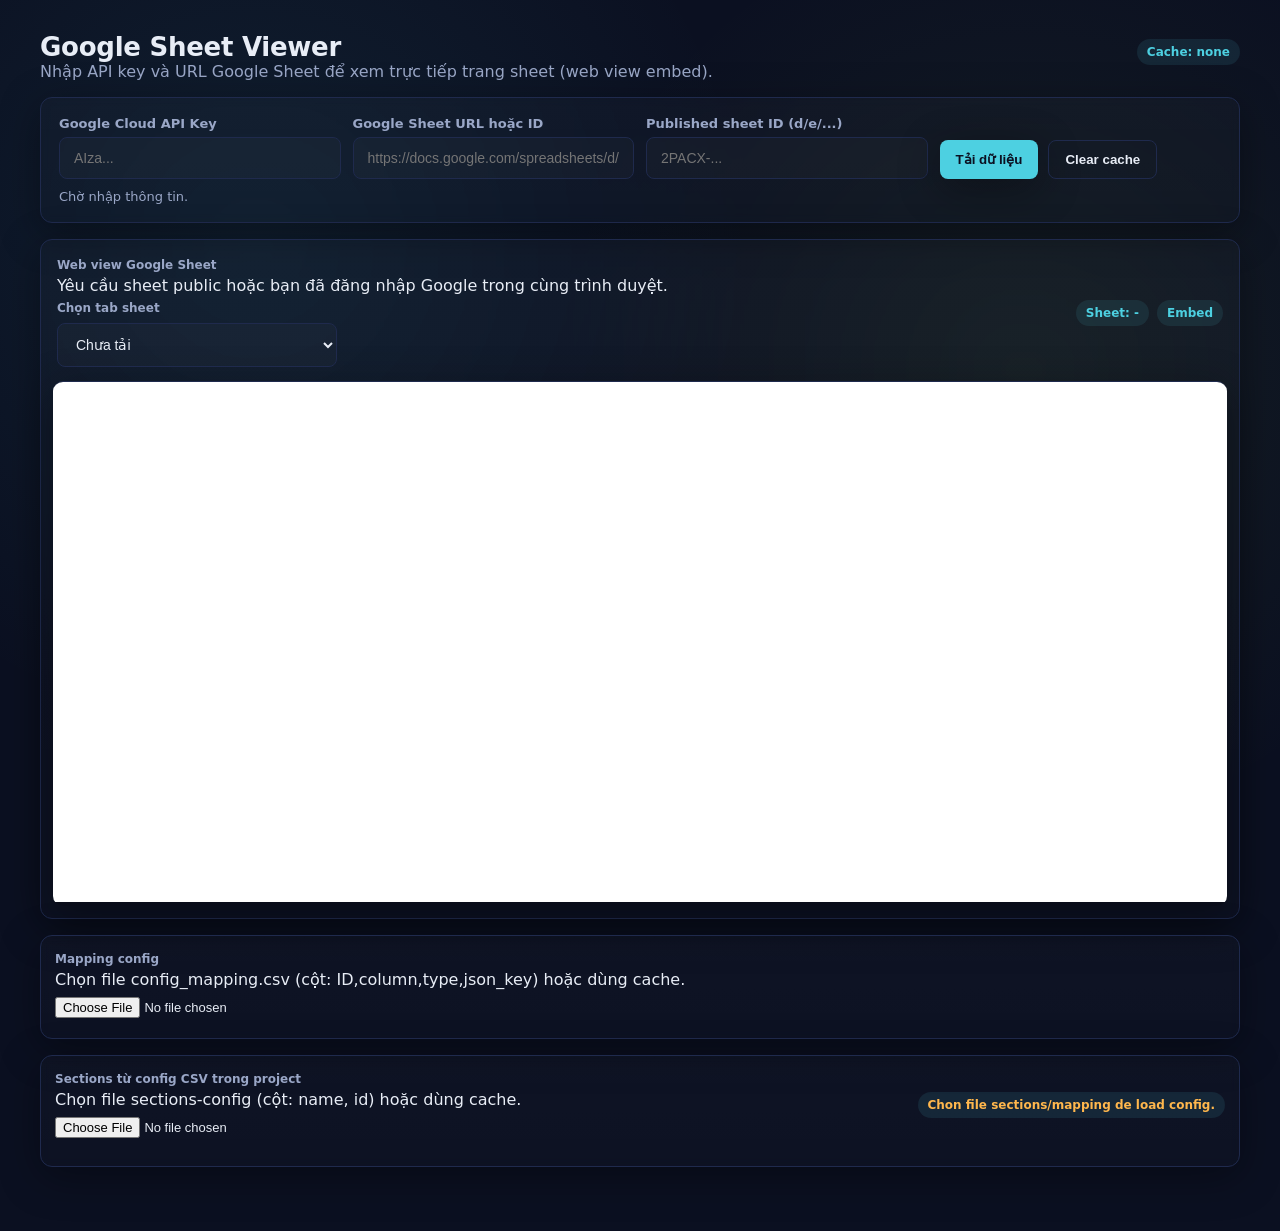
==== index.html @ adf45b47 "init" ====
<!DOCTYPE html>
<html lang="en">
<head>
  <meta charset="UTF-8" />
  <meta name="viewport" content="width=device-width, initial-scale=1.0" />
  <title>Google Sheet Viewer</title>
  <link rel="stylesheet" href="style.css" />
</head>
<body>
  <main class="page">
    <header>
      <div>
        <h1>Google Sheet Viewer</h1>
        <p class="lead">Nhập API key và URL Google Sheet để xem trực tiếp trang sheet (web view embed).</p>
      </div>
      <div class="badge" id="cacheState">Cache: none</div>
    </header>

    <section class="panel">
      <div class="controls">
        <label>
          Google Cloud API Key
          <input type="text" id="apiKey" placeholder="AIza..." autocomplete="off" />
        </label>
        <label>
          Google Sheet URL hoặc ID
          <input type="text" id="sheetUrl" placeholder="https://docs.google.com/spreadsheets/d/..." autocomplete="off" />
        </label>
        <label>
          Published sheet ID (d/e/...)
          <input type="text" id="publishedId" placeholder="2PACX-..." autocomplete="off" />
        </label>
        <div class="btn-row">
          <button id="loadBtn">Tải dữ liệu</button>
          <button class="secondary" id="clearCacheBtn">Clear cache</button>
        </div>
      </div>
      <div class="status" id="status">Chờ nhập thông tin.</div>
    </section>

    <section class="panel sheet-panel">
      <div class="sheet-head">
        <div>
          <div class="compact-label">Web view Google Sheet</div>
          <div class="muted">Yêu cầu sheet public hoặc bạn đã đăng nhập Google trong cùng trình duyệt.</div>
          <div class="selector-row">
            <label class="compact-label" for="sheetSelect">Chọn tab sheet</label>
            <select id="sheetSelect">
              <option value="">Chưa tải</option>
            </select>
          </div>
        </div>
        <div class="badge-row">
          <div class="badge" id="sheetBadge">Sheet: -</div>
          <div class="badge" id="dimensionBadge">Embed</div>
        </div>
      </div>
      <div class="iframe-wrap">
        <iframe id="sheetFrame" title="Google Sheet" allowfullscreen></iframe>
      </div>
    </section>

    <section class="panel section-panel">
      <div class="section-head">
        <div>
          <div class="compact-label">Mapping config</div>
          <div class="muted">Chọn file config_mapping.csv (cột: ID,column,type,json_key) hoặc dùng cache.</div>
          <div class="file-row">
            <input type="file" id="mappingFile" accept=".csv,text/csv" />
          </div>
        </div>
      </div>
      <div id="mappingHost"></div>
    </section>

    <section class="panel section-panel">
      <div class="section-head">
        <div>
          <div class="compact-label">Sections từ config CSV trong project</div>
          <div class="muted">Chọn file sections-config (cột: name, id) hoặc dùng cache.</div>
          <div class="file-row">
            <input type="file" id="sectionsFile" accept=".csv,text/csv" />
          </div>
        </div>
        <div class="badge" id="sectionStatus">Chưa tải</div>
      </div>
      <div id="sectionsContainer" class="sections"></div>
    </section>
  </main>

  <script src="script.js"></script>
</body>
</html>
---- style.css ----
:root {
  --bg: #0b1021;
  --card: #101737;
  --accent: #4dd0e1;
  --accent-2: #8bc34a;
  --text: #e8edf6;
  --muted: #9aa7c7;
  --border: #1f2a4d;
  --warn: #ffb74d;
  --danger: #ef5350;
  --shadow: 0 10px 40px rgba(0, 0, 0, 0.35);
  --radius: 12px;
  --font: "Space Grotesk", "Inter", system-ui, -apple-system, sans-serif;
}
* { box-sizing: border-box; }
body {
  margin: 0;
  min-height: 100vh;
  background:
    radial-gradient(circle at 20% 20%, rgba(77, 208, 225, 0.08), transparent 35%),
    radial-gradient(circle at 80% 30%, rgba(139, 195, 74, 0.08), transparent 35%),
    var(--bg);
  font-family: var(--font);
  color: var(--text);
  display: flex;
  justify-content: center;
  padding: 32px 20px 64px;
}
.page { width: min(1200px, 100%); }
header {
  display: flex;
  justify-content: space-between;
  align-items: baseline;
  gap: 12px;
  margin-bottom: 16px;
}
h1 { margin: 0; letter-spacing: -0.01em; font-size: 26px; }
p.lead { margin: 0; color: var(--muted); }
.panel {
  background: linear-gradient(180deg, rgba(255,255,255,0.02), rgba(255,255,255,0.01));
  border: 1px solid var(--border);
  border-radius: var(--radius);
  padding: 18px;
  box-shadow: var(--shadow);
  backdrop-filter: blur(4px);
}
.controls {
  display: grid;
  gap: 12px;
  grid-template-columns: repeat(auto-fit, minmax(240px, 1fr));
  align-items: end;
}
label {
  display: grid;
  gap: 6px;
  font-weight: 600;
  color: var(--muted);
  font-size: 13px;
}
input[type="text"],
select {
  padding: 12px 14px;
  border-radius: 8px;
  border: 1px solid var(--border);
  background: rgba(255, 255, 255, 0.02);
  color: var(--text);
  width: 100%;
  font-size: 14px;
  outline: none;
  transition: border-color 0.2s ease, box-shadow 0.2s ease;
}
input[type="text"]:focus,
select:focus {
  border-color: var(--accent);
  box-shadow: 0 0 0 3px rgba(77, 208, 225, 0.25);
}
.file-row {
  margin-top: 8px;
  display: flex;
  gap: 10px;
  align-items: center;
  flex-wrap: wrap;
}
input[type="file"] {
  color: var(--text);
  font-size: 13px;
}
.btn-row { display: flex; gap: 10px; flex-wrap: wrap; }
button {
  border: none;
  border-radius: 8px;
  padding: 11px 16px;
  font-weight: 700;
  cursor: pointer;
  color: var(--bg);
  background: var(--accent);
  box-shadow: var(--shadow);
  transition: transform 0.15s ease, box-shadow 0.2s ease, opacity 0.2s ease;
}
button.secondary {
  background: transparent;
  color: var(--text);
  border: 1px solid var(--border);
  box-shadow: none;
}
button.apply {
  background: #ef5350;
  color: #fff;
  min-width: 150px;
  align-self: flex-start;
}
button.copy {
  background: #66bb6a;
  color: #fff;
  min-width: 150px;
  align-self: flex-start;
}
.action-row {
  display: flex;
  gap: 10px;
  flex-wrap: wrap;
}
button:active { transform: translateY(1px); box-shadow: none; }
.status {
  margin-top: 10px;
  font-size: 13px;
  color: var(--muted);
}
.status strong { color: var(--text); }
.sheet-panel { margin-top: 16px; padding: 12px; }
.sheet-head {
  display: flex;
  justify-content: space-between;
  align-items: center;
  gap: 12px;
  padding: 6px 4px;
}
.badge-row {
  display: flex;
  gap: 8px;
  flex-wrap: wrap;
  justify-content: flex-end;
}
.selector-row {
  margin-top: 6px;
  display: grid;
  gap: 4px;
  max-width: 280px;
}
.tab-bar {
  display: flex;
  gap: 8px;
  flex-wrap: wrap;
}
.badge {
  display: inline-flex;
  align-items: center;
  gap: 6px;
  padding: 6px 10px;
  border-radius: 999px;
  background: rgba(77, 208, 225, 0.1);
  color: var(--accent);
  font-weight: 700;
  font-size: 12px;
}
.compact-label { color: var(--muted); font-size: 12px; font-weight: 700; margin-bottom: 4px; }
.iframe-wrap {
  border-top: 1px solid var(--border);
  margin-top: 8px;
  border-radius: 10px;
  overflow: hidden;
  box-shadow: var(--shadow);
  background: rgba(0,0,0,0.25);
  min-height: 520px;
}
iframe {
  width: 100%;
  height: 520px;
  border: none;
  background: #fff;
}
.section-panel { margin-top: 16px; padding: 12px; }
.section-head {
  display: flex;
  justify-content: space-between;
  align-items: center;
  gap: 12px;
  padding: 4px 2px 8px;
}
.sections { display: grid; gap: 10px; margin-top: 8px; }
.section {
  border: 1px solid var(--border);
  border-radius: 10px;
  overflow: hidden;
  background: rgba(255,255,255,0.02);
}
.section summary {
  list-style: none;
  cursor: pointer;
  padding: 12px 14px;
  display: flex;
  justify-content: space-between;
  align-items: center;
  gap: 10px;
  font-weight: 700;
  color: var(--text);
  background: rgba(77, 208, 225, 0.08);
  border-bottom: 1px solid var(--border);
}
.section summary::-webkit-details-marker { display: none; }
.section summary small { color: var(--muted); font-weight: 600; }
.section .body {
  padding: 12px 14px;
  display: grid;
  gap: 10px;
}
.section textarea {
  width: 100%;
  min-height: 120px;
  border-radius: 8px;
  border: 1px solid var(--border);
  background: rgba(255,255,255,0.02);
  color: var(--text);
  padding: 10px;
  font-family: "JetBrains Mono", Consolas, monospace;
  font-size: 13px;
  resize: vertical;
}
.tree {
  border: 1px solid var(--border);
  border-radius: 8px;
  padding: 10px;
  background: rgba(0,0,0,0.2);
  font-family: "JetBrains Mono", Consolas, monospace;
  font-size: 13px;
  max-height: 800px;
  overflow: auto;
}
.tree ul { list-style: none; padding-left: 16px; margin: 0; }
.tree li { margin: 4px 0; }
.tree .pair { display: flex; align-items: center; gap: 6px; }
.tree .key { color: var(--accent); min-width: 60px; }
.tree .pair .muted { font-size: 12px; }
.tree input.value {
  flex: 1;
  min-width: 120px;
  padding: 6px 8px;
  border: 1px solid var(--border);
  border-radius: 6px;
  background: rgba(255,255,255,0.04);
  color: var(--text);
}
.tree input.value.edited {
  background: rgba(255, 223, 128, 0.35);
  border-color: rgba(255, 193, 7, 0.5);
}
.tree .key.highlight {
  background: rgba(255, 223, 128, 0.35);
  padding: 2px 6px;
  border-radius: 6px;
}
.tree .key.highlight-new {
  background: rgba(255, 82, 82, 0.35);
  padding: 2px 6px;
  border-radius: 6px;
}
.mapping-panel {
  margin-top: 6px;
  overflow: auto;
  max-height: 400px;
}
.map-table {
  width: 100%;
  border-collapse: collapse;
  font-size: 13px;
  margin-bottom: 6px;
}
.map-table th, .map-table td {
  border: 1px solid var(--border);
  padding: 6px 8px;
  text-align: left;
}
.map-table th {
  background: rgba(77, 208, 225, 0.12);
  color: var(--text);
}
.warn { color: var(--warn); }
.danger { color: var(--danger); }
@media (max-width: 720px) {
  header { flex-direction: column; align-items: flex-start; }
  h1 { font-size: 22px; }
  .controls { grid-template-columns: 1fr; }
}
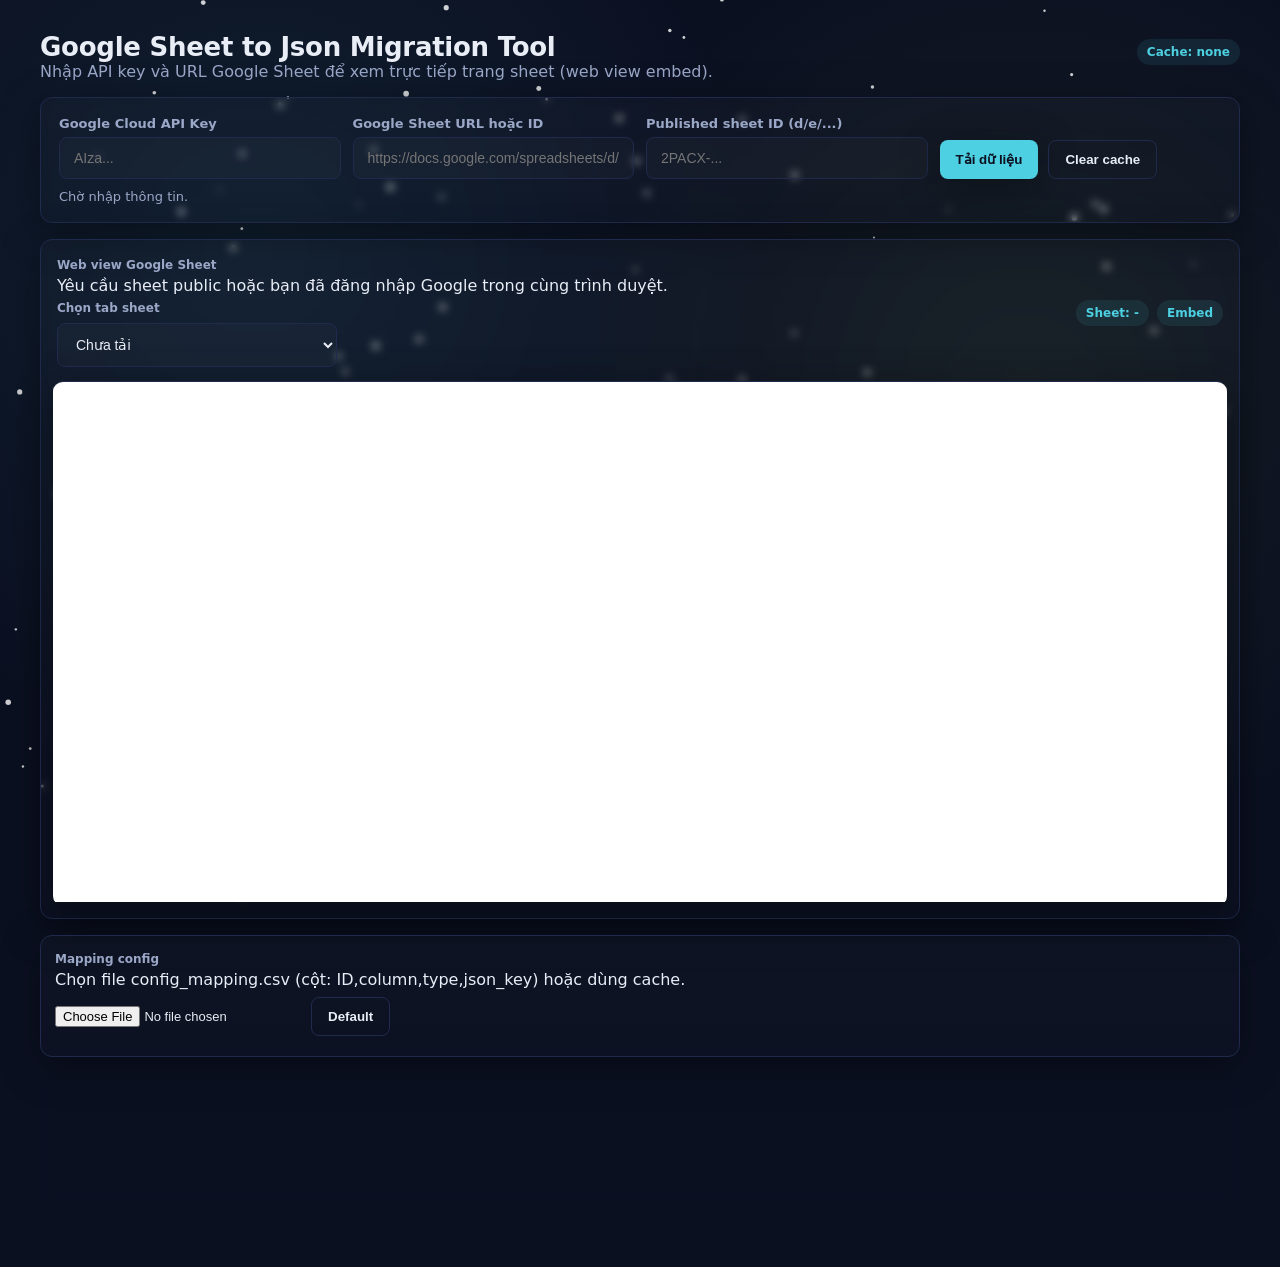
==== commit 6989c703: "update" ====
--- a/index.html
+++ b/index.html
@@ -3,14 +3,16 @@
 <head>
   <meta charset="UTF-8" />
   <meta name="viewport" content="width=device-width, initial-scale=1.0" />
-  <title>Google Sheet Viewer</title>
+  <title>Google Sheet to Json Migration Tool</title>
+  <link rel="icon" type="image/png" href="Icon/icon.png" />
   <link rel="stylesheet" href="style.css" />
 </head>
 <body>
+  <canvas id="snowCanvas"></canvas>
   <main class="page">
     <header>
       <div>
-        <h1>Google Sheet Viewer</h1>
+        <h1>Google Sheet to Json Migration Tool</h1>
         <p class="lead">Nhập API key và URL Google Sheet để xem trực tiếp trang sheet (web view embed).</p>
       </div>
       <div class="badge" id="cacheState">Cache: none</div>
@@ -67,6 +69,7 @@
           <div class="muted">Chọn file config_mapping.csv (cột: ID,column,type,json_key) hoặc dùng cache.</div>
           <div class="file-row">
             <input type="file" id="mappingFile" accept=".csv,text/csv" />
+            <button class="secondary" id="mappingDefault">Default</button>
           </div>
         </div>
       </div>
@@ -80,6 +83,7 @@
           <div class="muted">Chọn file sections-config (cột: name, id) hoặc dùng cache.</div>
           <div class="file-row">
             <input type="file" id="sectionsFile" accept=".csv,text/csv" />
+            <button class="secondary" id="sectionsDefault">Default</button>
           </div>
         </div>
         <div class="badge" id="sectionStatus">Chưa tải</div>
--- a/style.css
+++ b/style.css
@@ -25,8 +25,17 @@
   display: flex;
   justify-content: center;
   padding: 32px 20px 64px;
+  position: relative;
+  overflow-x: hidden;
 }
 .page { width: min(1200px, 100%); }
+.snow-canvas, #snowCanvas {
+  position: fixed;
+  inset: 0;
+  pointer-events: none;
+  z-index: 0;
+}
+.page { position: relative; z-index: 1; }
 header {
   display: flex;
   justify-content: space-between;
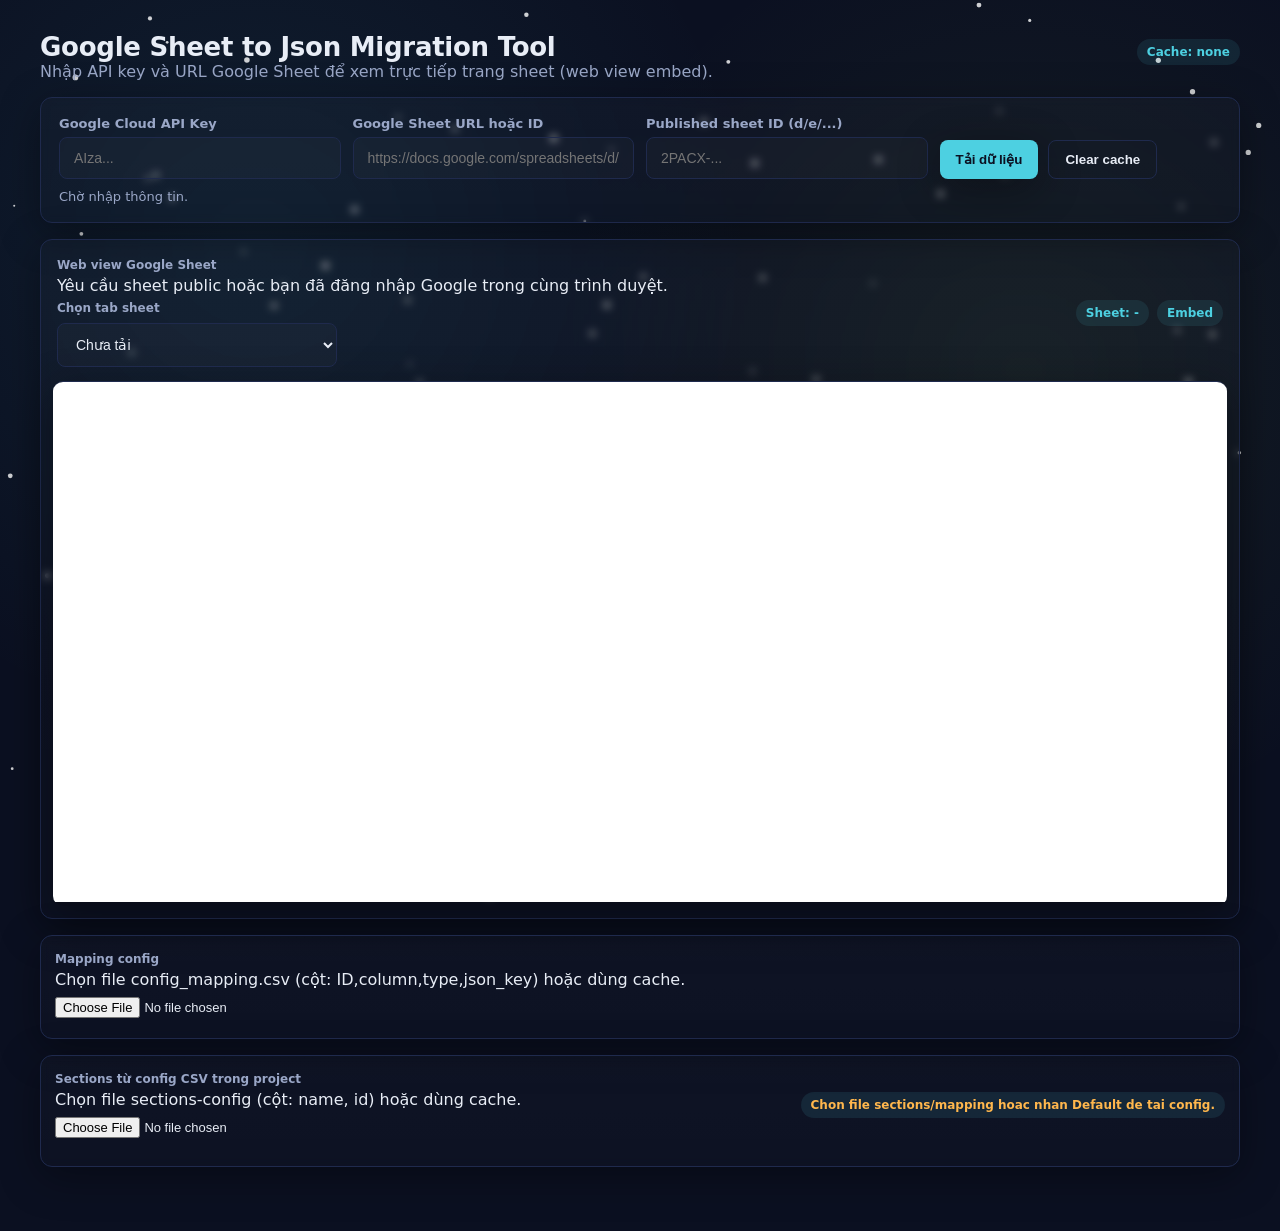
==== commit c6e28223: "fix logic" ====
--- a/index.html
+++ b/index.html
@@ -69,7 +69,6 @@
           <div class="muted">Chọn file config_mapping.csv (cột: ID,column,type,json_key) hoặc dùng cache.</div>
           <div class="file-row">
             <input type="file" id="mappingFile" accept=".csv,text/csv" />
-            <button class="secondary" id="mappingDefault">Default</button>
           </div>
         </div>
       </div>
@@ -83,7 +82,6 @@
           <div class="muted">Chọn file sections-config (cột: name, id) hoặc dùng cache.</div>
           <div class="file-row">
             <input type="file" id="sectionsFile" accept=".csv,text/csv" />
-            <button class="secondary" id="sectionsDefault">Default</button>
           </div>
         </div>
         <div class="badge" id="sectionStatus">Chưa tải</div>
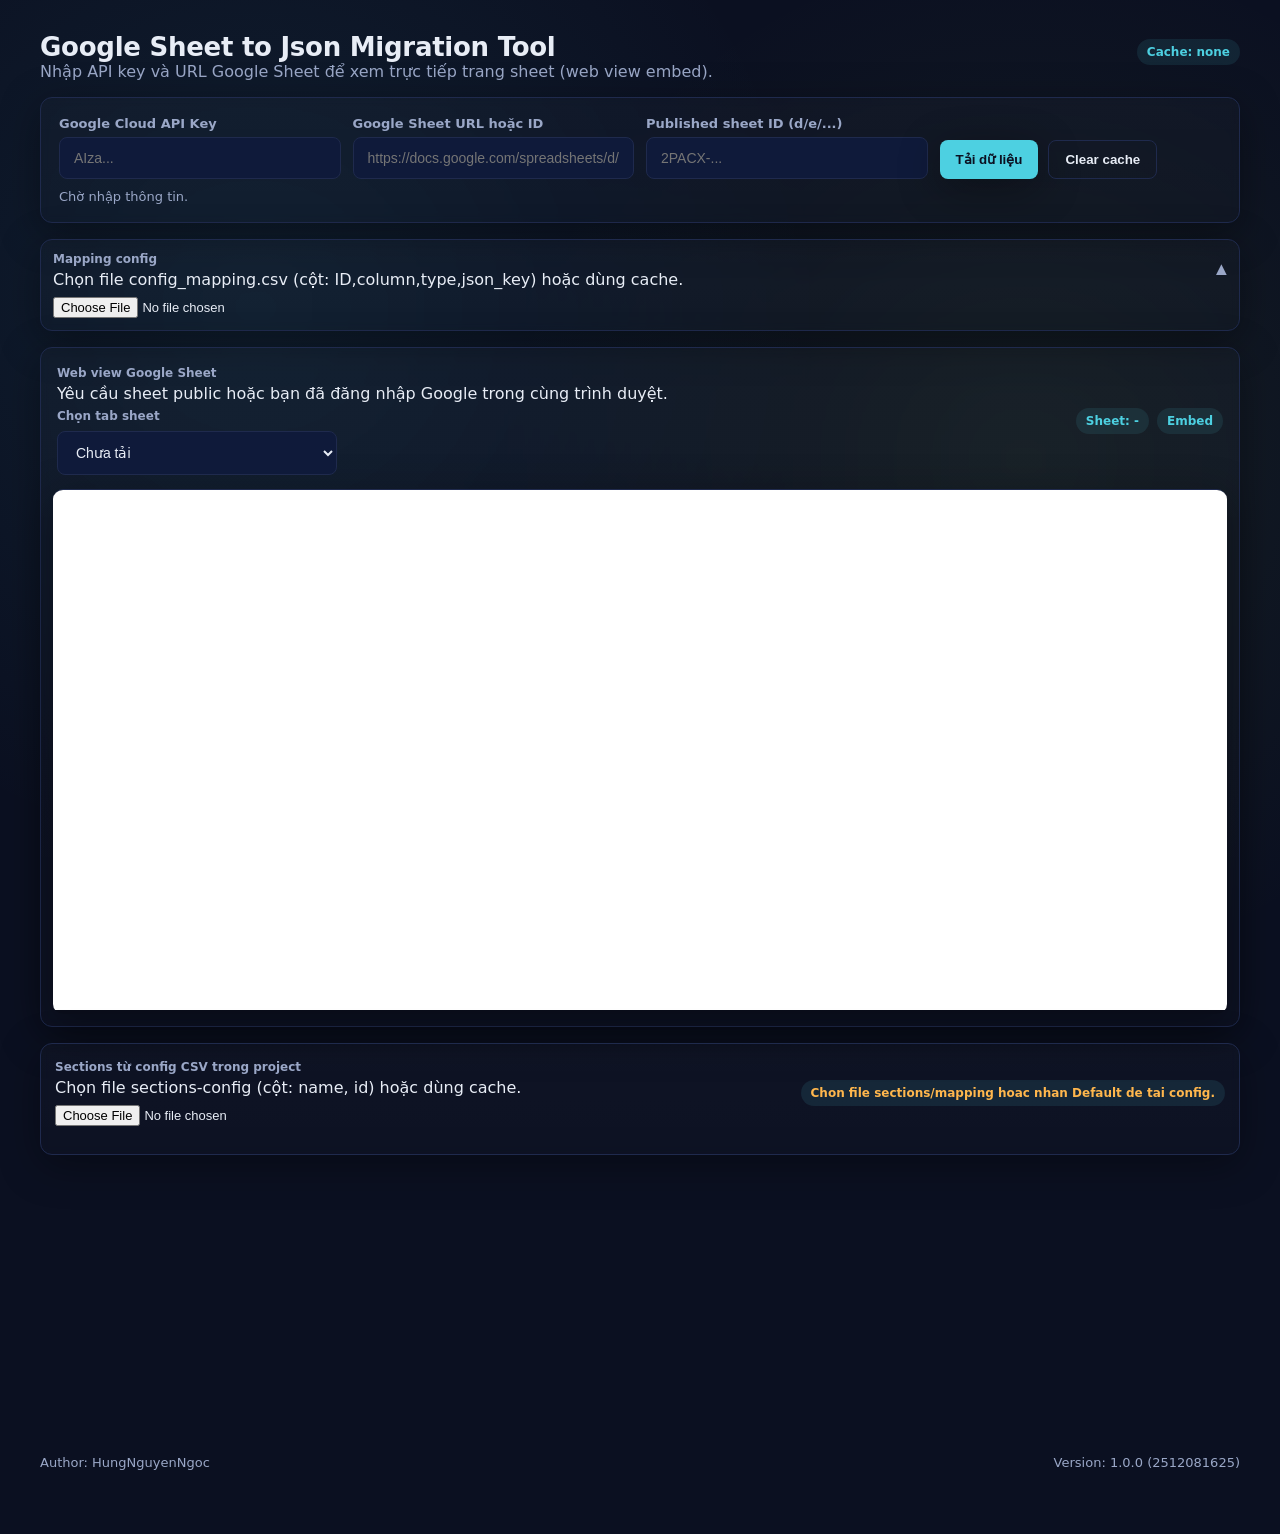
==== commit 5cbad07c: "update compact json" ====
--- a/index.html
+++ b/index.html
@@ -40,6 +40,22 @@
       <div class="status" id="status">Chờ nhập thông tin.</div>
     </section>
 
+    <section class="panel section-panel">
+      <details open id="mappingToggle" class="mapping-section">
+        <summary>
+          <div>
+            <div class="compact-label">Mapping config</div>
+            <div class="muted">Chọn file config_mapping.csv (cột: ID,column,type,json_key) hoặc dùng cache.</div>
+          </div>
+          <span class="chevron">▼</span>
+        </summary>
+        <div class="file-row">
+          <input type="file" id="mappingFile" accept=".csv,text/csv" />
+        </div>
+        <div id="mappingHost"></div>
+      </details>
+    </section>
+
     <section class="panel sheet-panel">
       <div class="sheet-head">
         <div>
@@ -65,19 +81,6 @@
     <section class="panel section-panel">
       <div class="section-head">
         <div>
-          <div class="compact-label">Mapping config</div>
-          <div class="muted">Chọn file config_mapping.csv (cột: ID,column,type,json_key) hoặc dùng cache.</div>
-          <div class="file-row">
-            <input type="file" id="mappingFile" accept=".csv,text/csv" />
-          </div>
-        </div>
-      </div>
-      <div id="mappingHost"></div>
-    </section>
-
-    <section class="panel section-panel">
-      <div class="section-head">
-        <div>
           <div class="compact-label">Sections từ config CSV trong project</div>
           <div class="muted">Chọn file sections-config (cột: name, id) hoặc dùng cache.</div>
           <div class="file-row">
@@ -88,6 +91,13 @@
       </div>
       <div id="sectionsContainer" class="sections"></div>
     </section>
+
+    <footer class="footer">
+      <div class="footer-content">
+        <span>Author: HungNguyenNgoc</span>
+        <span>Version: 1.0.0 (2512081625)</span>
+      </div>
+    </footer>
   </main>
 
   <script src="script.js"></script>
--- a/style.css
+++ b/style.css
@@ -71,7 +71,7 @@
   padding: 12px 14px;
   border-radius: 8px;
   border: 1px solid var(--border);
-  background: rgba(255, 255, 255, 0.02);
+  background: #0f1a3a;
   color: var(--text);
   width: 100%;
   font-size: 14px;
@@ -82,6 +82,11 @@
 select:focus {
   border-color: var(--accent);
   box-shadow: 0 0 0 3px rgba(77, 208, 225, 0.25);
+}
+select option {
+  background: #0f1a3a;
+  color: #e8edf6;
+  padding: 8px 10px;
 }
 .file-row {
   margin-top: 8px;
@@ -278,6 +283,33 @@
   overflow: auto;
   max-height: 400px;
 }
+.mapping-section summary {
+  display: flex;
+  align-items: center;
+  justify-content: space-between;
+  list-style: none;
+  cursor: pointer;
+}
+.mapping-section summary::-webkit-details-marker { display: none; }
+.mapping-section summary .chevron {
+  font-size: 14px;
+  color: var(--muted);
+  transition: transform 0.2s ease;
+}
+.mapping-section[open] summary .chevron {
+  transform: rotate(180deg);
+}
+.footer {
+  padding-top: 300px;
+  color: var(--muted);
+  font-size: 13px;
+}
+.footer-content {
+  display: flex;
+  justify-content: space-between;
+  gap: 12px;
+  flex-wrap: wrap;
+}
 .map-table {
   width: 100%;
   border-collapse: collapse;
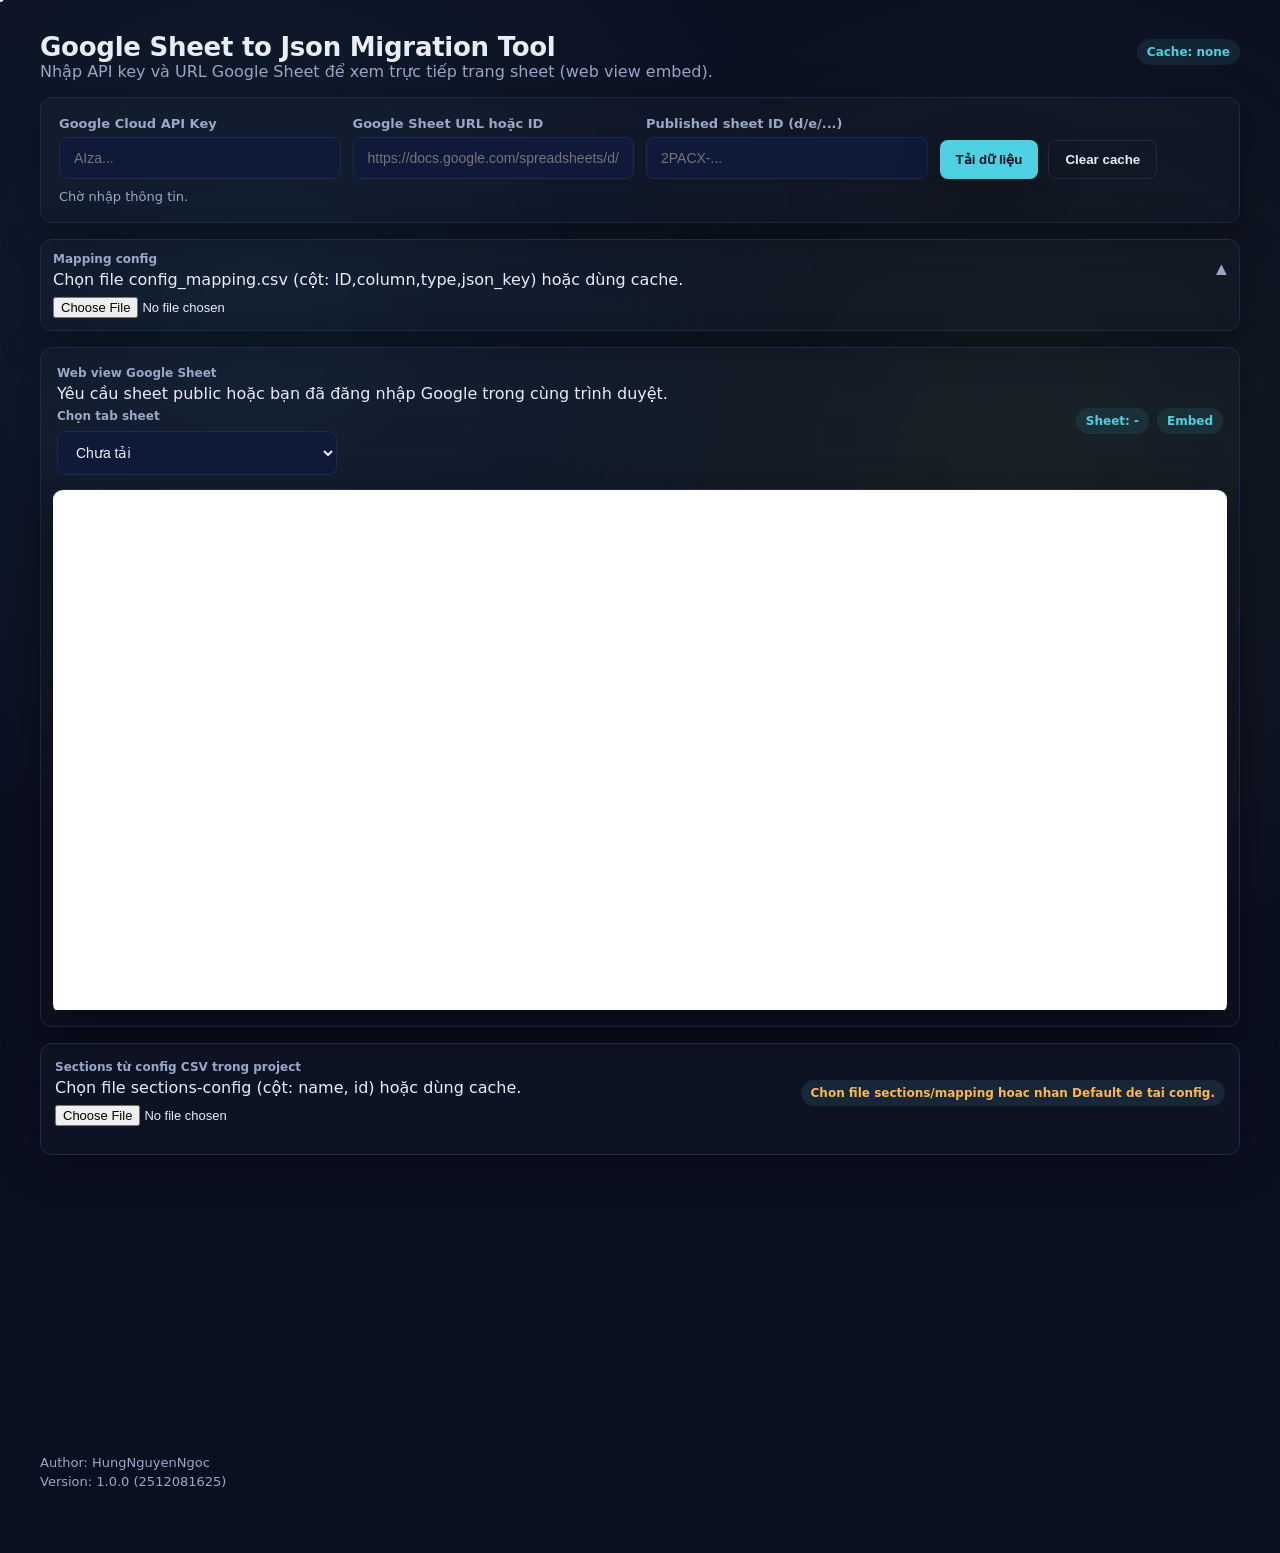
==== commit 1ff3be09: "fix bugsssss" ====
--- a/index.html
+++ b/index.html
@@ -94,8 +94,8 @@
 
     <footer class="footer">
       <div class="footer-content">
-        <span>Author: HungNguyenNgoc</span>
-        <span>Version: 1.0.0 (2512081625)</span>
+        <div>Author: HungNguyenNgoc</div>
+        <div>Version: 1.0.0 (2512081625)</div>
       </div>
     </footer>
   </main>
--- a/style.css
+++ b/style.css
@@ -305,10 +305,8 @@
   font-size: 13px;
 }
 .footer-content {
-  display: flex;
-  justify-content: space-between;
-  gap: 12px;
-  flex-wrap: wrap;
+  display: grid;
+  gap: 4px;
 }
 .map-table {
   width: 100%;
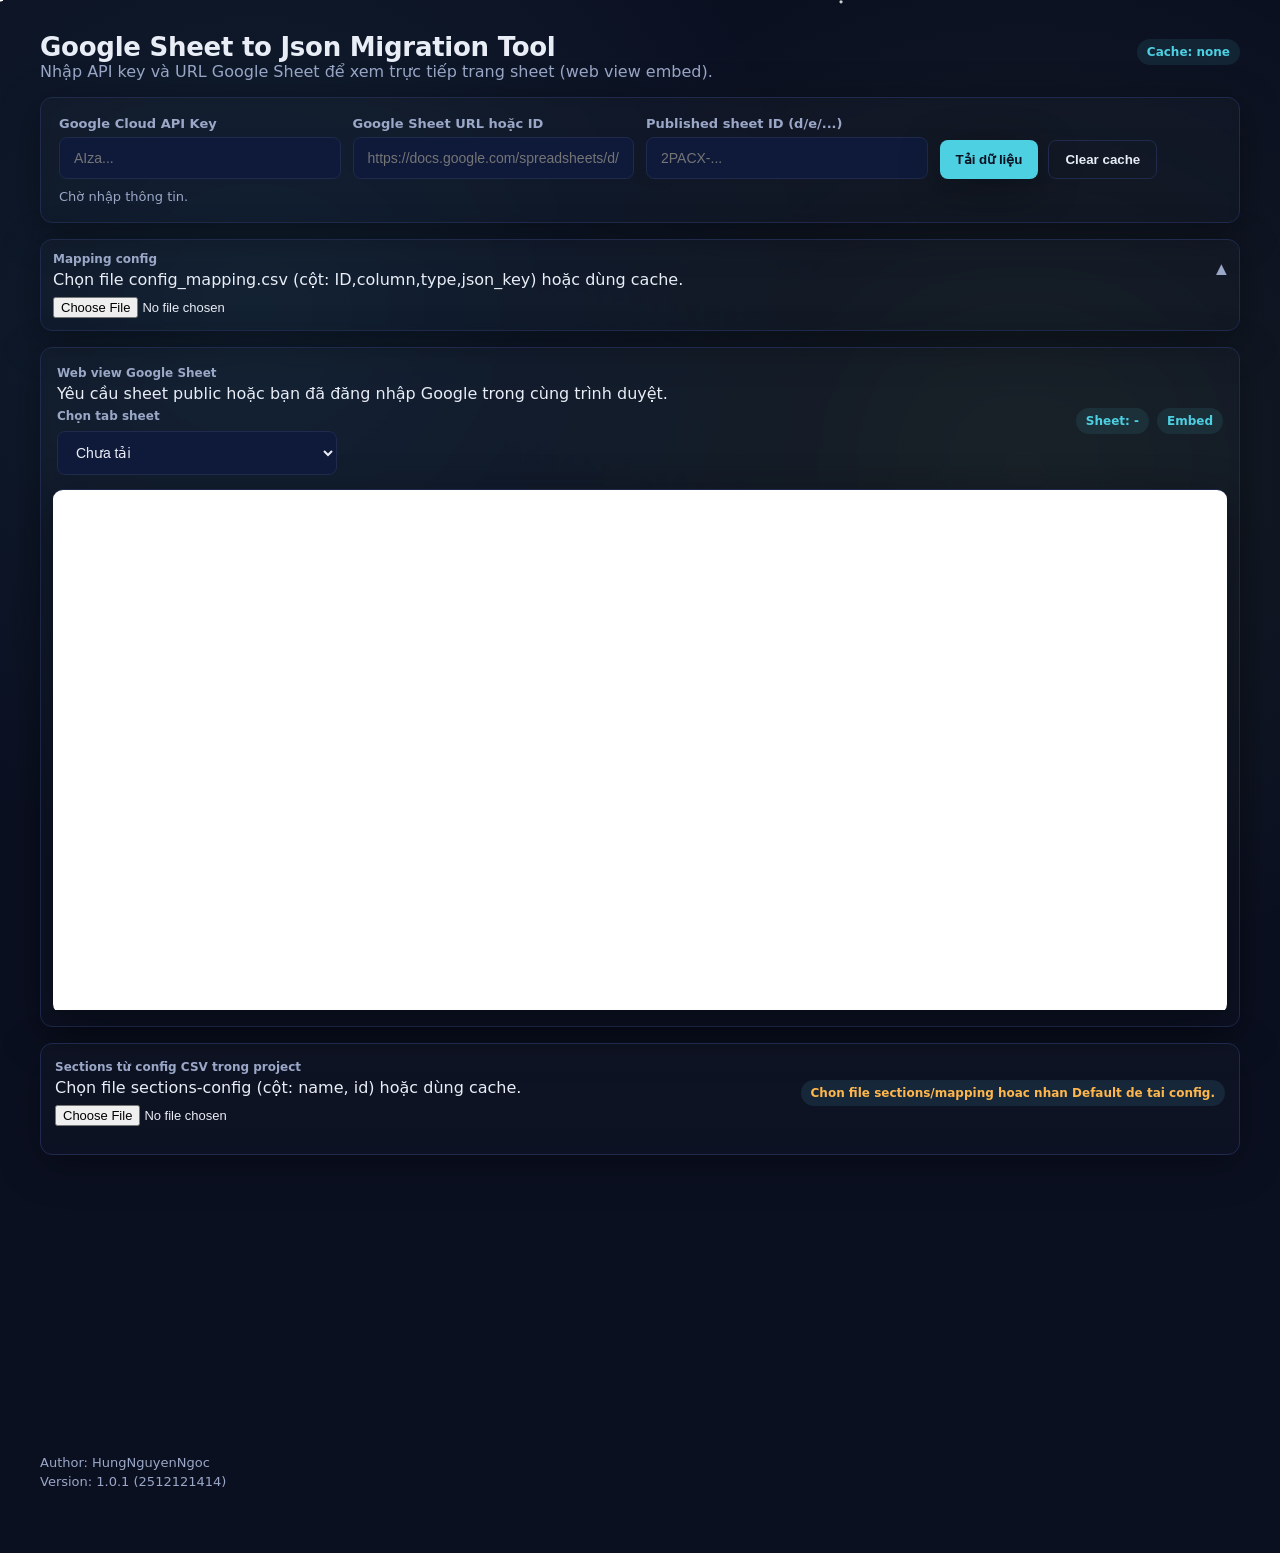
==== commit eb503460: "update tool v1.0.1" ====
--- a/index.html
+++ b/index.html
@@ -95,7 +95,7 @@
     <footer class="footer">
       <div class="footer-content">
         <div>Author: HungNguyenNgoc</div>
-        <div>Version: 1.0.0 (2512081625)</div>
+        <div>Version: 1.0.1 (2512121414)</div>
       </div>
     </footer>
   </main>
--- a/style.css
+++ b/style.css
@@ -278,6 +278,25 @@
   padding: 2px 6px;
   border-radius: 6px;
 }
+.tree .remove-btn {
+  width: 18px;
+  height: 18px;
+  padding: 0;
+  border-radius: 4px;
+  border: 1px solid var(--border);
+  background: transparent;
+  color: var(--muted);
+  box-shadow: none;
+  font-size: 10px;
+  line-height: 1;
+  display: inline-flex;
+  align-items: center;
+  justify-content: center;
+}
+.tree .remove-btn:hover {
+  border-color: var(--danger);
+  color: var(--danger);
+}
 .mapping-panel {
   margin-top: 6px;
   overflow: auto;
@@ -297,6 +316,22 @@
   transition: transform 0.2s ease;
 }
 .mapping-section[open] summary .chevron {
+  transform: rotate(180deg);
+}
+.section summary {
+  display: flex;
+  align-items: center;
+  justify-content: space-between;
+  list-style: none;
+  cursor: pointer;
+}
+.section summary::-webkit-details-marker { display: none; }
+.section summary .chevron {
+  font-size: 14px;
+  color: var(--muted);
+  transition: transform 0.2s ease;
+}
+.section[open] summary .chevron {
   transform: rotate(180deg);
 }
 .footer {
